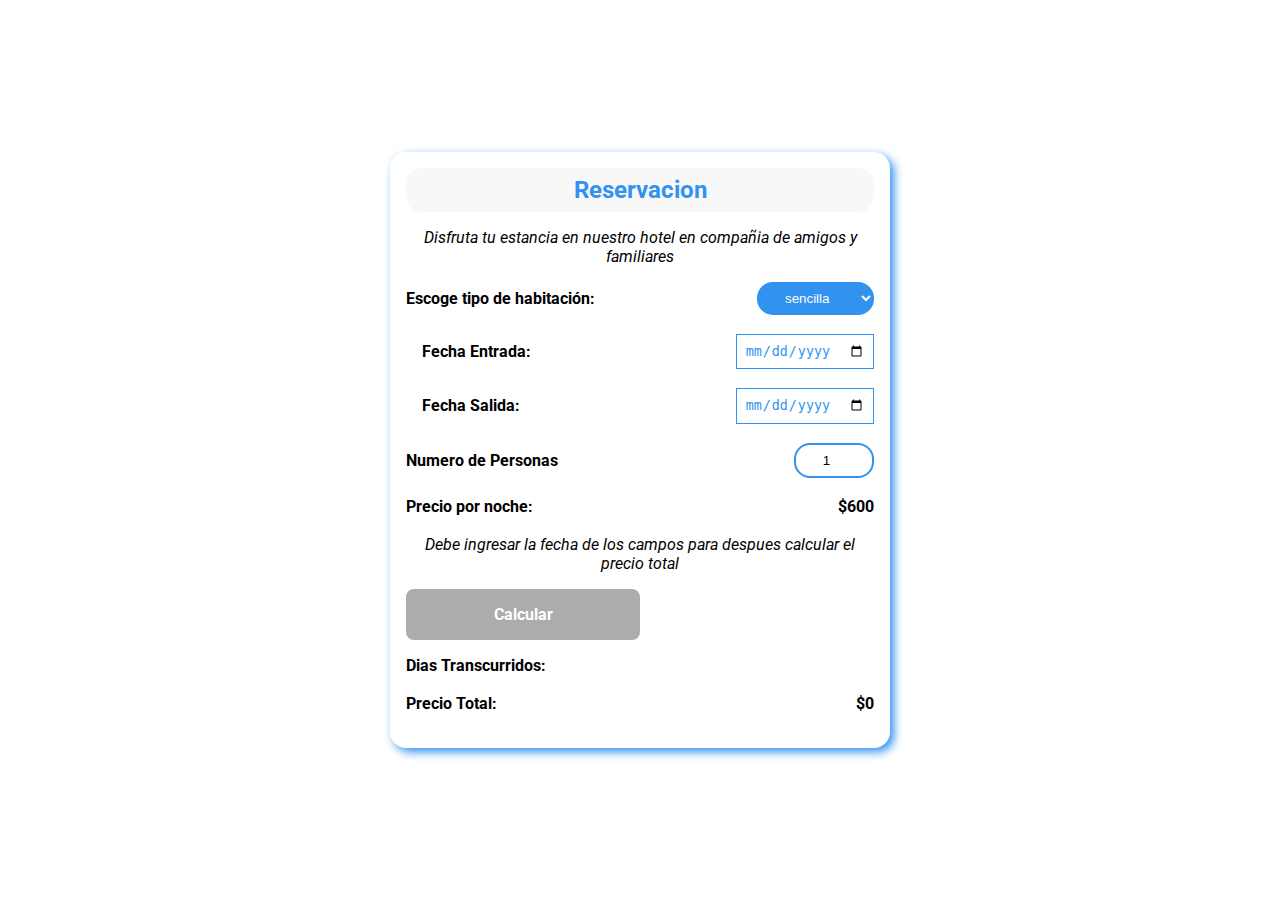
==== formulario_sencillo.html @ 8332efca "Add files via upload" ====
<!DOCTYPE html>
<html lang="es">

<head>
    <meta charset="UTF-8">
    <meta http-equiv="X-UA-Compatible" content="IE=edge">
    <meta name="viewport" content="width=device-width, initial-scale=1.0">

    <link rel="preconnect" href="https://fonts.googleapis.com">
    <link rel="preconnect" href="https://fonts.gstatic.com" crossorigin>
    <link href="https://fonts.googleapis.com/css2?family=Roboto&display=swap" rel="stylesheet">
    <link rel="stylesheet" href="https://cdnjs.cloudflare.com/ajax/libs/font-awesome/6.1.2/css/all.min.css"
        integrity="sha512-1sCRPdkRXhBV2PBLUdRb4tMg1w2YPf37qatUFeS7zlBy7jJI8Lf4VHwWfZZfpXtYSLy85pkm9GaYVYMfw5BC1A=="
        crossorigin="anonymous" referrerpolicy="no-referrer" />
    <link rel="stylesheet" href="css/formulario_sencillo.css">
    <link rel="shortcut icon" href="img/icono-all.ico" type="image/x-icon">

    <title>
        habitacion sencilla
    </title>
</head>

<body>
    <form action="#" class="form">

        <h2 class="form__title">
            Reservacion
        </h2>
        <p class="form__desc">
            Disfruta tu estancia en nuestro hotel en compañia de amigos y familiares
        </p>

        <div class="form__input">
            <label for="">Escoge tipo de habitación:</label>
            <select name="tipo-habitacion" id="tipo-habitacion">
                <option value="1">sencilla</option>
                <option value="2">normal</option>
                <option value="3">especial</option>
            </select>
        </div>
        <div class="form__input">
            <div class="container-ico-label">
                <div class="container-ico">
                    <i class="fa-solid fa-chevron-right ico"></i>
                </div>
                <label for="fechaEntrada">Fecha Entrada:</label>
            </div>
            <input type="date" name="fechaEntrada" id="fechaEntrada" class="form__input-date">
        </div>
        <div class="form__input">

            <div class="container-ico-label">
                <div class="container-ico">
                    <i class="fa-solid fa-chevron-left ico"></i>
                </div>
                <label for="fechaEntrada">Fecha Salida:</label>
            </div>
            
            <input type="date" name="fechaSalida" id="fechaSalida" class="form__input-date">
        </div>

        <div class="form__input">
            <label for="numero-personas">Numero de Personas</label>
            <input type="number" name="numero-personas" id="numero-personas" class="input__numero-personas" value="1" min="1" max="6">
        </div>

        <div class="form__input">
            <label for="#">Precio por noche:</label>
            <p>
                <span>$</span><span class="span-PrecioNoche">600</span>
            </p>
        </div>

        <p class="form__desc">
            Debe ingresar la fecha de los campos para despues calcular el precio total
        </p>
        
        <button class="btn btn--disabled btn--calcular" id="btn_calcular" disabled>
            Calcular
        </button>

        <div class="form__input">
            <label for="#">Dias Transcurridos:</label>
            <p class="p-dias">
            </p>
        </div>

        <div class="form__input" id="input-precioTotal">
            <label for="#">Precio Total:</label>
            <p>
                <span>$</span><span class="span-PrecioTotal">0</span>
            </p>
        </div>

    </form>
    <script src="js/formulario_sencillo.js"></script>
</body>

</html>
---- css/formulario_sencillo.css ----
:root {
    --colorPrincipal: #3192f0;
    --colorSecundario: #f7f9ff;
    --colorTercer: #f8f8f8;
    --colorCuarteto: #acacac;
}
* {
    box-sizing: border-box;
    margin: 0;
    padding: 0;
}

body {
    display: flex;
    align-items: center;
    justify-content: center;
    height: 100vh;
    font-family: 'Roboto', sans-serif;
    
}

.form {
    width: 90%;
    padding: 1rem;
    max-width: 500px;
    margin-left: auto;
    margin-right: auto;
    border-radius: 1rem;
    box-shadow: 4px 4px 10px var(--colorPrincipal);
}
.form__title, 
.form__desc {
    text-align: center;
    margin-bottom: 1rem;
}
.form__title {
    padding: .5rem 0;
    color: var(--colorPrincipal);
    font-weight: bold;
    background-color: var(--colorTercer);
    border-radius: inherit;

}
.form__desc {
    font-style: italic;
}

.btn{
    display: block;
    text-align: center;
    width: 100%;
    padding: 1rem;
    font-size: 1.2rem;
    text-decoration: none;
    color: #fff;
    font-weight: bold;
    font-family: inherit;
    background-color: var(--colorPrincipal);
    border: none;
    border-radius: .5rem;
    
}
.btn--disabled {
    cursor: no-drop;
    background-color: var(--colorCuarteto);
}
.btn--activar:hover,
.btn--comprar:hover{
    transition: background-color, color, border, 0.3s ease-in-out;
    background-color: #fff;
    color: var(--colorPrincipal);
    border: 2px solid;
}
.btn--calcular {
    width: 50%;
    margin-bottom: 1rem;
    padding: 1rem;
    font-size: 1rem;
}


.form__input {
    display: flex;
    align-items: center;
    justify-content: space-between;
    margin-bottom: 1.2rem;
    font-weight: bold;
}
.container-ico {
    font-size: 2rem;
    margin-right: 1rem;
    color: var(--colorPrincipal);
}
label, input{
    display: block;
}

.container-ico-label {
    display: flex;
    align-items: center;
}
.form__input-date {
    display: block;
    padding: .5rem;
    color: var(--colorPrincipal);
    border: 1px solid var(--colorPrincipal);
}

.form__input select {
    display: block;
    padding: .5rem 1.5rem;
    background-color: var(--colorPrincipal);
    border-radius: 1rem;
    border: none;
    color: white;
}

.input__numero-personas{
    width: 80px;
    border: none;
    padding: .5rem;
    text-align: center;
    border: 2px solid var(--colorPrincipal);
    border-radius: 1rem;
    
}
.mensaje-error {
    border: 1px solid red;
    margin-bottom: 1rem;
    color: red;
    text-align: center;
    font-weight: bold;
    padding: 1rem 0;
    background-color: #fff;
    border-radius: 1rem;
}
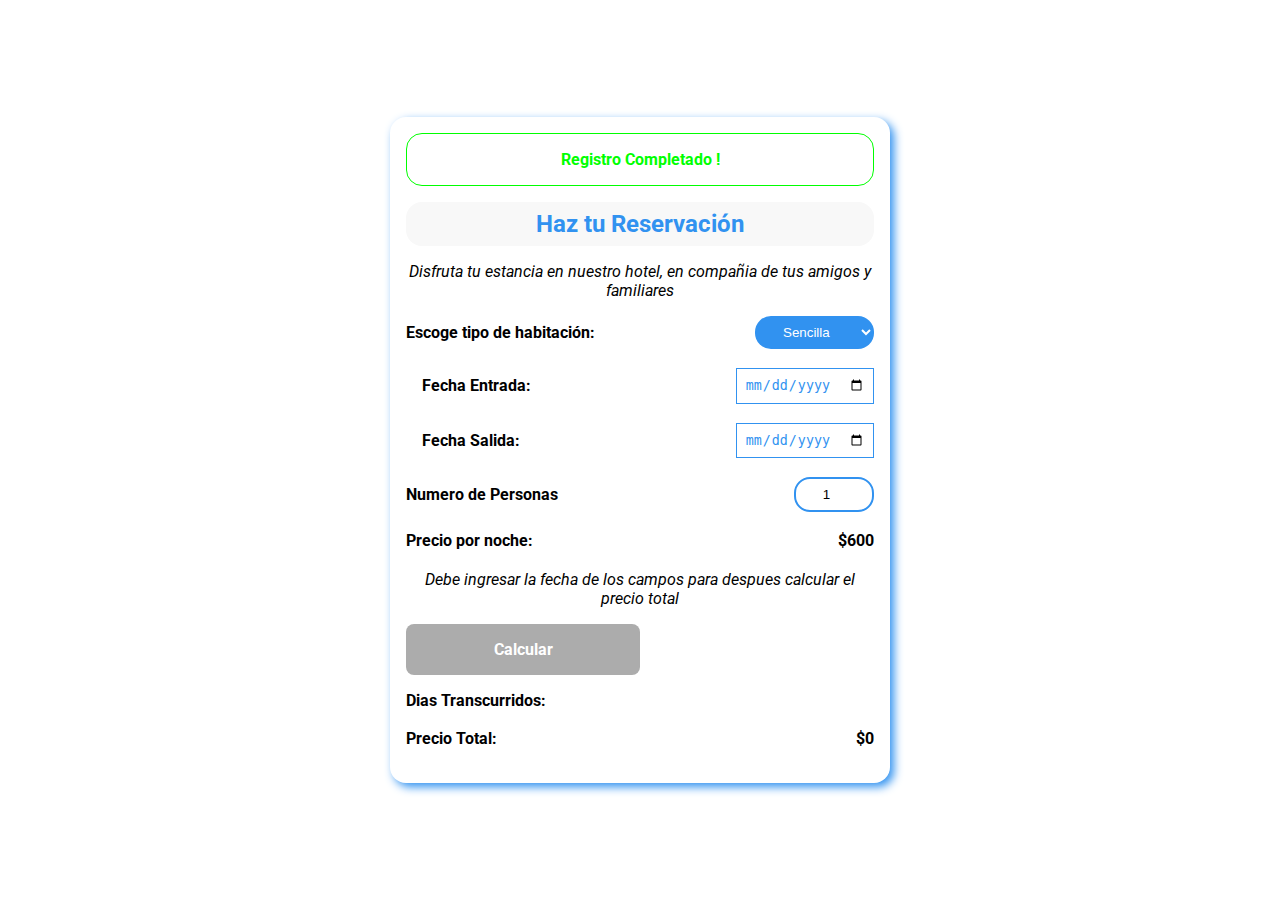
==== commit bfdc384c: "Add files via upload" ====
--- a/formulario_sencillo.html
+++ b/formulario_sencillo.html
@@ -15,27 +15,23 @@
     <link rel="stylesheet" href="css/formulario_sencillo.css">
     <link rel="shortcut icon" href="img/icono-all.ico" type="image/x-icon">
 
-    <title>
-        habitacion sencilla
-    </title>
+    <title>Reserva tu Habitacion</title>
 </head>
 
 <body>
-    <form action="#" class="form">
+    <form class="form">
 
-        <h2 class="form__title">
-            Reservacion
-        </h2>
+        <h2 class="form__title">Haz tu Reservación</h2>
         <p class="form__desc">
-            Disfruta tu estancia en nuestro hotel en compañia de amigos y familiares
+            Disfruta tu estancia en nuestro hotel, en compañia de tus amigos y familiares
         </p>
 
         <div class="form__input">
             <label for="">Escoge tipo de habitación:</label>
             <select name="tipo-habitacion" id="tipo-habitacion">
-                <option value="1">sencilla</option>
-                <option value="2">normal</option>
-                <option value="3">especial</option>
+                <option value="1">Sencilla</option>
+                <option value="2">Normal</option>
+                <option value="3">Especial</option>
             </select>
         </div>
         <div class="form__input">
--- a/css/formulario_sencillo.css
+++ b/css/formulario_sencillo.css
@@ -135,3 +135,13 @@
     border-radius: 1rem;
 }
 
+.mensaje-exito {
+    border: 1px solid lime;
+    margin-bottom: 1rem;
+    color: lime;
+    text-align: center;
+    font-weight: bold;
+    padding: 1rem 0;
+    background-color: #fff;
+    border-radius: 1rem;
+}
